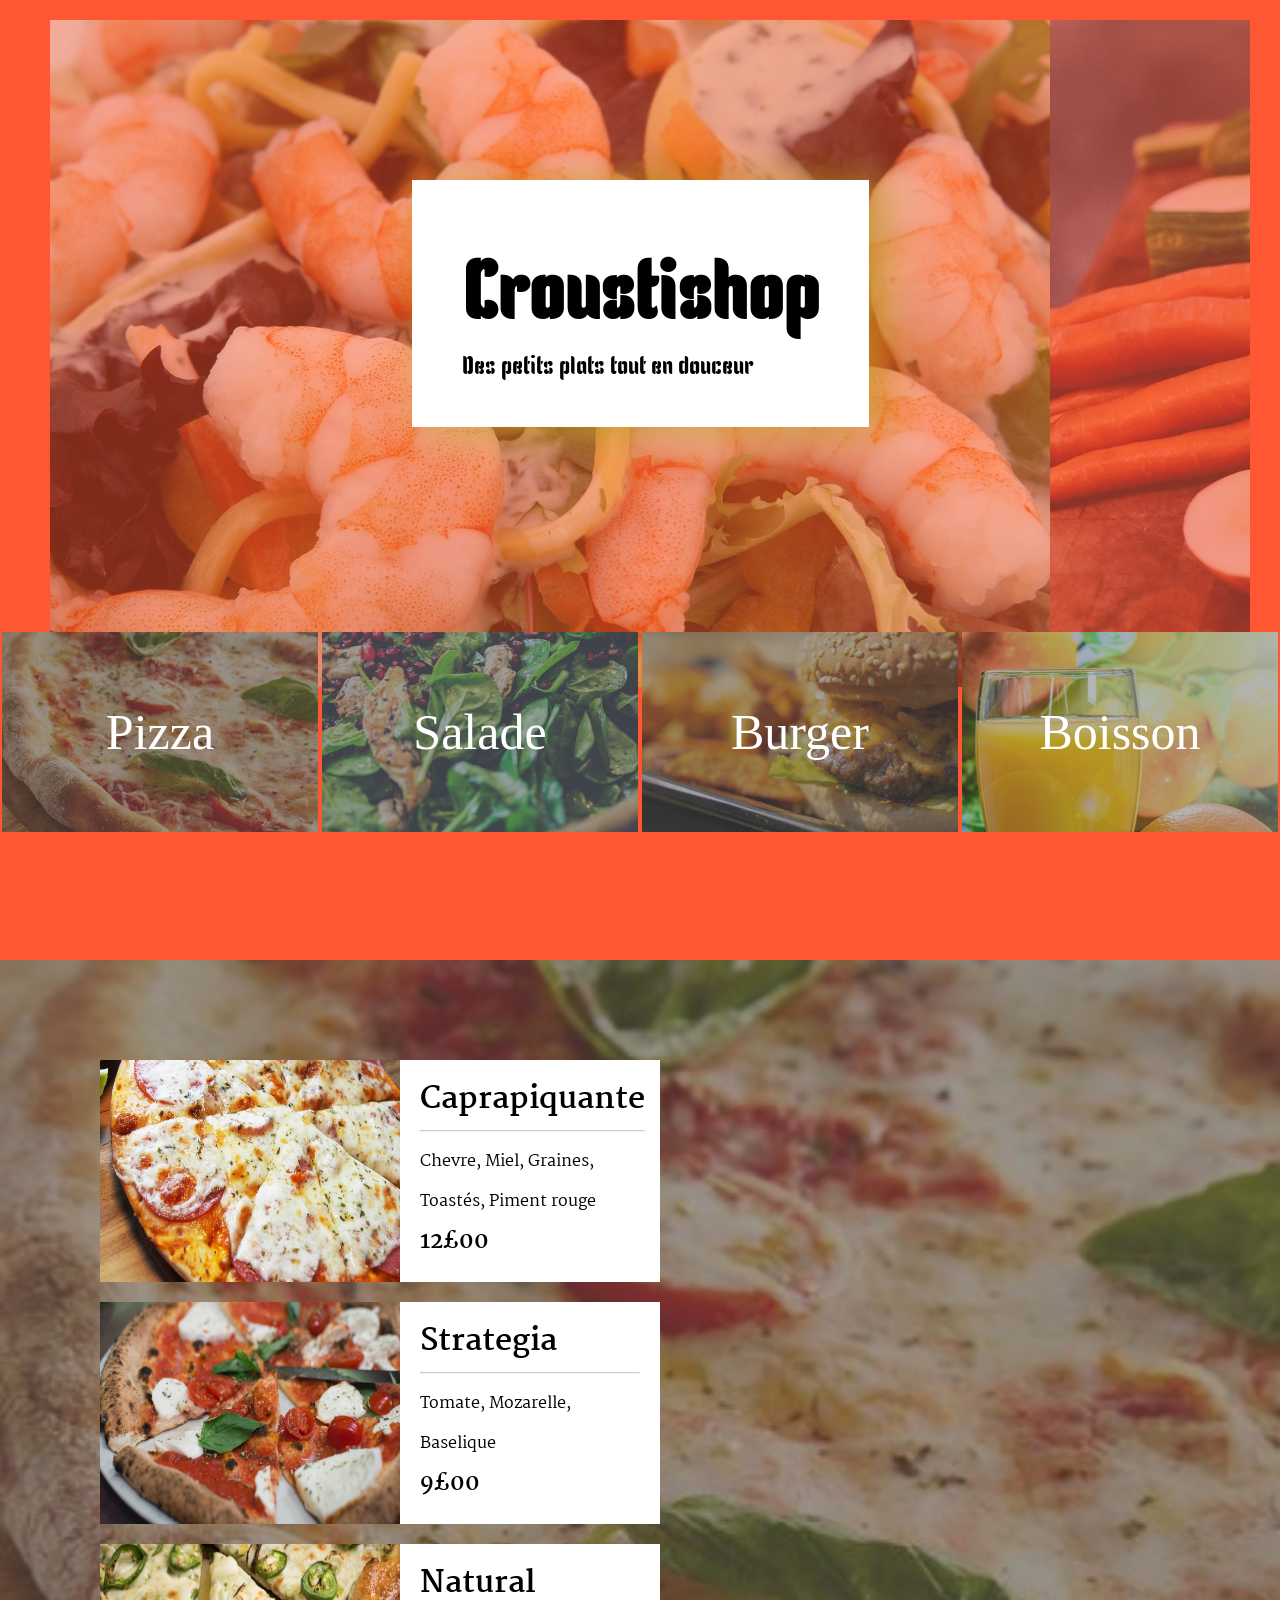
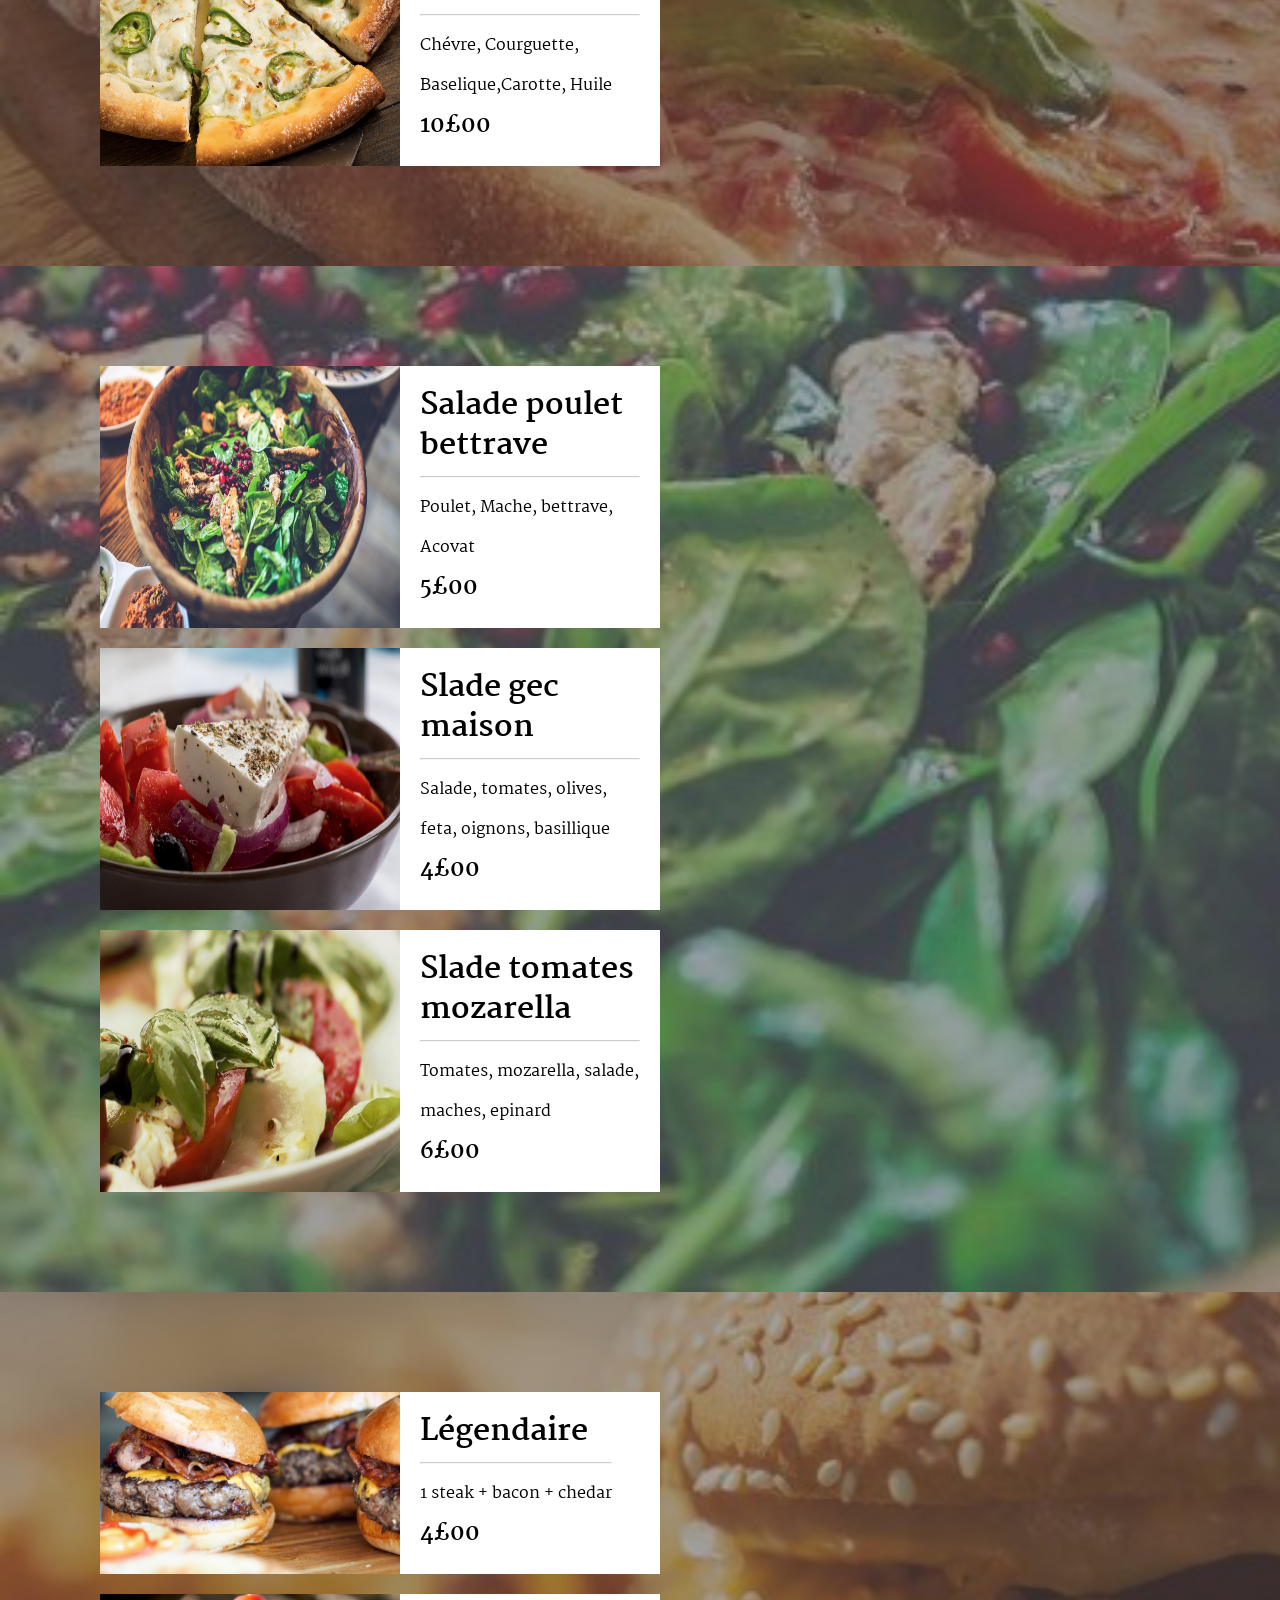
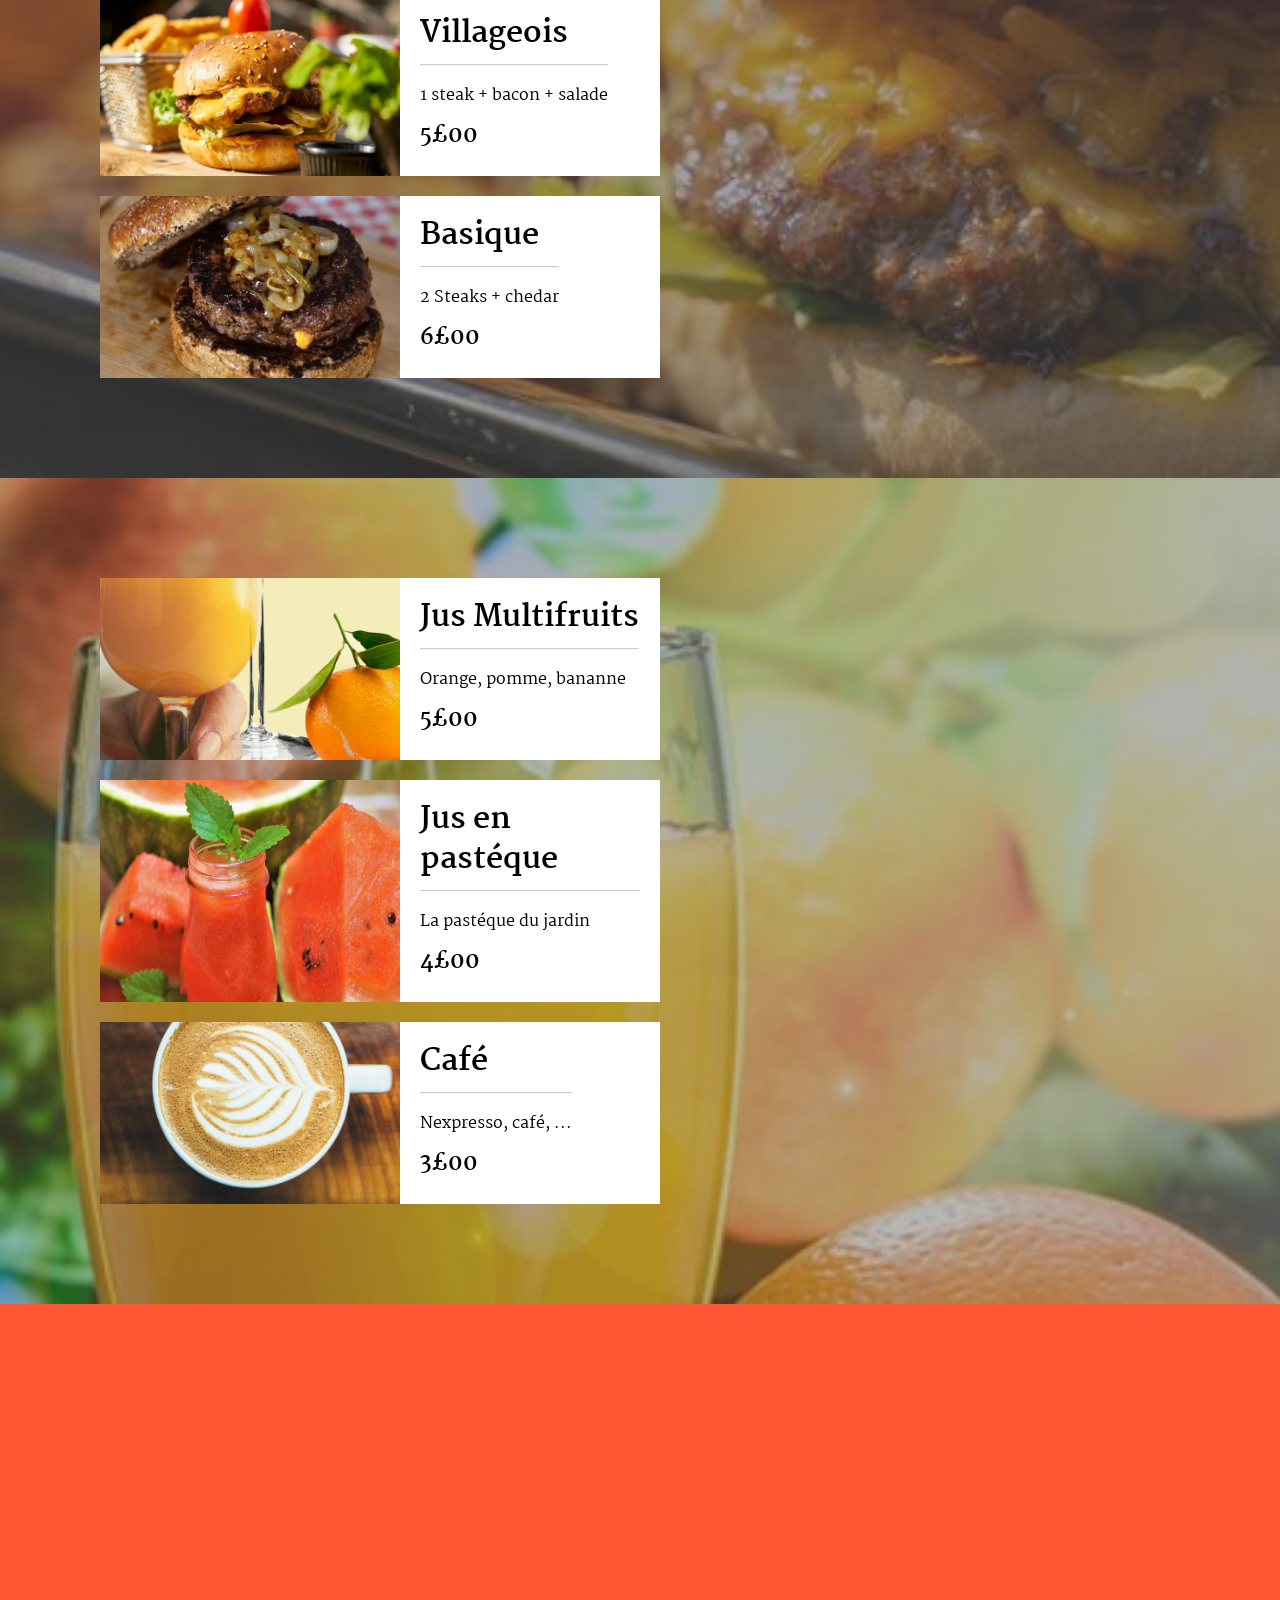
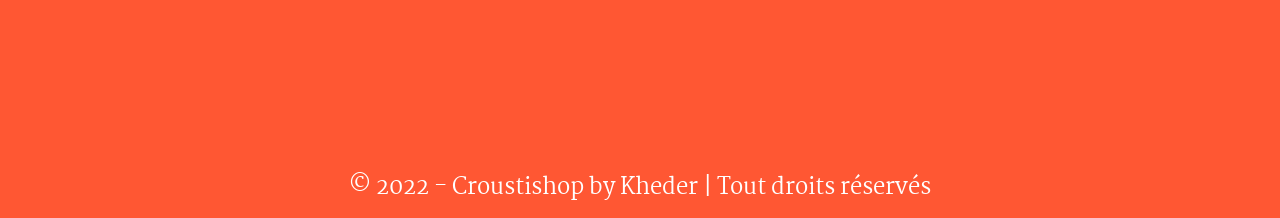
==== home.html @ b2a71087 "heroku" ====
<!DOCTYPE html>
<html lang="fr">

<head>
    <meta charset="UTF-8">
    <meta http-equiv="X-UA-Compatible" content="IE=edge">
    <meta name="viewport" content="width=device-width, initial-scale=1.0">
    <link rel="stylesheet" href="/css/normalize.css">

    <link rel="stylesheet" href="/css/styles.css">
    <script src="/js/stickyscroll.js"></script>
    <title>Livraison de Repas</title>

</head>

<body>
    <header>
        <div class="boxTitle">
            <h1> Croustishop </h1>
            <p> Des petits plats tout en douceur</p>
        </div>

        <div class="slider">
            <div class="slides">
                <div class="slide"><img src="/images/1.jpg"></div>
                <div class="slide"><img src="/images/2.jpg"></div>
                <div class="slide"><img src="/images/3.jpg"></div>
                <div class="slide"><img src="/images/4.jpg"></div>

            </div>
        </div>
    </header>
    <!-- MENU  de navigation -->

    <div id="sticky-header" class="container ">
        <nav class="menu ">
            <ul>
                <li class=" navItems pizza"><a href="#pizza">Pizza</a> </li>
                <li class="navItems salade"><a href="#salade">Salade</a> </li>
                <li class="navItems burger"><a href="#burger">Burger</a> </li>
                <li class="navItems boisson"><a href="#boisson">Boisson</a> </li>
            </ul>
        </nav>

    </div>

    <!--sections-->
    <main id="main">
        <section id="pizza" class="pizza">
            <div class="items">

                <img src="/images/pizza1.jpg" alt="pizza1">
                <div class="item-infos">
                    <h3>Caprapiquante</h3>
                    <hr>

                    <p>Chevre, Miel, Graines, Toastés, Piment rouge</p>
                    <p class="price">12£00</p>
                </div>
            </div>
            <div class="items">

                <img src="/images/pizza2.jpg" alt="pizza2">
                <div class="item-infos">
                    <h3> Strategia</h3>
                    <hr>
                    <p> Tomate, Mozarelle, Baselique</p>
                    <p class="price">9£00</p>
                </div>
            </div>
            <div class="items">


                <img src="/images/pizza3.jpg" alt="pizza3">
                <div class="item-infos">
                    <h3> Natural</h3>
                    <hr>

                    <p> Chévre, Courguette, Baselique,Carotte, Huile</p>
                    <p class="price">10£00</p>
                </div>
            </div>

        </section>
        <section id="salade" class="salade">
            <div class="items">

                <img src="/images/salade1.jpg" alt="salade1">
                <div class="item-infos">
                    <h3>Salade poulet bettrave</h3>
                    <hr>

                    <p>Poulet, Mache, bettrave, Acovat</p>
                    <p class="price">5£00</p>
                </div>
            </div>
            <div class="items">

                <img src="/images/salade2.jpg" alt="salade2">
                <div class="item-infos">
                    <h3> Slade gec maison</h3>
                    <hr>
                    <p> Salade, tomates, olives, feta, oignons, basillique</p>
                    <p class="price">4£00</p>
                </div>
            </div>
            <div class="items">


                <img src="/images/salade3.jpg" alt="salade3">
                <div class="item-infos">
                    <h3> Slade tomates mozarella</h3>
                    <hr>

                    <p> Tomates, mozarella, salade, maches, epinard</p>
                    <p class="price">6£00</p>
                </div>
            </div>

        </section>
        <section id="burger" class="burger">
            <div class="items">

                <img src="/images/burger1.jpg" alt="burger1">
                <div class="item-infos">
                    <h3>Légendaire</h3>
                    <hr>

                    <p>1 steak + bacon + chedar</p>
                    <p class="price">4£00</p>
                </div>
            </div>
            <div class="items">

                <img src="/images/burger2.jpg" alt="burger2">
                <div class="item-infos">
                    <h3> Villageois</h3>
                    <hr>
                    <p> 1 steak + bacon + salade</p>
                    <p class="price">5£00</p>
                </div>
            </div>
            <div class="items">


                <img src="/images/burger3.jpg" alt="burger3">
                <div class="item-infos">
                    <h3> Basique</h3>
                    <hr>

                    <p> 2 Steaks + chedar</p>
                    <p class="price">6£00</p>
                </div>
            </div>

        </section>
        <section id="boisson" class="boisson">
            <div class="items">

                <img src="/images/boisson1.jpg" alt="boisson1">
                <div class="item-infos">
                    <h3>Jus Multifruits</h3>
                    <hr>

                    <p>Orange, pomme, bananne</p>
                    <p class="price">5£00</p>
                </div>
            </div>
            <div class="items">

                <img src="/images/boisson2.jpg" alt="boisson2">
                <div class="item-infos">
                    <h3> Jus en pastéque</h3>
                    <hr>
                    <p> La pastéque du jardin</p>
                    <p class="price">4£00</p>
                </div>
            </div>
            <div class="items">


                <img src="/images/boisson3.jpg" alt="boisson3">
                <div class="item-infos">
                    <h3> Café</h3>
                    <hr>

                    <p> Nexpresso, café, ...</p>
                    <p class="price">3£00</p>
                </div>
            </div>

        </section>

    </main>
</body>
<footer id="mainFooter">
    
    <iframe src="https://www.google.comgit /maps/embed?pb=!1m14!1m8!1m3!1d1215.8477370203423!2d7.009924806269946!3d43.548428402165804!3m2!1i1024!2i768!4f13.1!3m3!1m2!1s0x12ce81882273aecb%3A0xbd005f6dea4c4a9c!2zT-KAmUtleSBCZWFjaA!5e0!3m2!1sfr!2sfr!4v1588434675888!5m2!1sfr!2sfr" width="100%" height="450" frameborder="0" style="border:0;" allowfullscreen="" aria-hidden="false" tabindex="0"></iframe>

    <p>&copy; 2022 - Croustishop by Kheder | Tout droits réservés</p>
</footer>

</html>
---- css/styles.css ----
@import url('https://fonts.googleapis.com/css2?family=Kenia&display=swap');
@import url('https://fonts.googleapis.com/css2?family=Martel:wght@700&display=swap');
*{
    margin: 0;
    padding: 0;
}
html{
    scroll-behavior: smooth;
}
body{
    background-color: #FF5733;
    margin: 0 0 ;
    line-height: 20px;
    
  
}
header{
    display: flex;
    flex-direction: column;
    justify-content: center;
    align-items: center;
    padding-left: 30px;
    padding-right: 30px;
    

}
div.boxTitle {
   background-color: white;
   font-family: 'Kenia', cursive;
   position: absolute;
   z-index: 999;
   padding: 50px;
   top:180px;
   box-shadow: 14px 4px 36px 3px rgba(189,163,36,0.66);}
header h1{
    font-size: 80px;
align-items: center;
}
header p{
    font-size: 25px;
    align-items: center;

}
/* SLIDER */
div.slider{
 width: 100%;
    overflow: hidden;
   
}





div.slides{
    display: flex;
    flex-direction: row;
    animation: glisse 10s infinite ease;
    width: calc(500px *4);
    height: 720px;
    padding: 20px;
}
.slide{
    opacity: 0.5;
}
/*menu*/
.container{
    justify-content: center;
    transform: translateY(-130px);
    display: flex;
    flex-direction: row;
} 
nav.menu{
    width: calc(500px *4);
    height:200px;


}

 .sticky nav.menu ul{
  
    flex-direction: column;

}
nav.menu ul{
    display: flex;
    flex-direction: row;
}
 nav.menu ul li  {
    list-style-type: none;
    display: flex;
    align-items: center;
    justify-content: center;
    transition: 0.3s all;
    width: calc(500px *4);
   
    
   
}
.sticky, nav.menu ul li  {
   width:200px;
    margin: 2px;
    height:200px;


}
.sticky nav.menu ul li a  {
    font-size: 20px;
    color: white;
    text-decoration: none;
     
 
 }
nav.menu ul li:hover {
    transform: scale(0.9);
    transition: 0.3s all;
}
nav.menu ul li a {
    font-size: 50px;
    color: white;
    text-decoration: none;
  

}
.navItems{
    flex: 1;
    height: 300px;
    

}
.pizza{
    background-image: url("/images/pizza-banner.jpg");
    background-repeat: none;
    background-size: cover;
}

.boisson{
background-image: url("/images/boisson-banner.jpg");
background-repeat: none;
background-size: cover;

}
.salade{
    background-image: url("/images/salad-banner.jpg");
    background-repeat: none;
    background-size: cover;

}
.burger{
    background-image: url("/images/burger-banner.jpg");
    background-repeat: none;
    background-size: cover;

}
/* section plat */
.items{
    background-color: white;
    margin: 20px;
    display: flex;
    cursor: pointer;
    transition: 0.3s all;
    width: 50%;
   justify-items: center;

}
.items:hover{
    transform: scale(1.1);
    transition: 0.3s all;
   box-shadow: 17px 33px 13px -8px rgba(0,0,0,0.25)
   ; 
  

}
.item-infos{
    padding: 20px;
    line-height: 40px;
    font-family: 'Martel', serif;
}
.item-infos hr {
    margin: 10px 0 10px 0;
    opacity: 0.5;
}
.item-infos h3{
    font-size: 30px;
}

p.price{
    font-weight: bold;
    font-size: 22px;
}
section{
    padding: 80px;
}
section img{
   width: 300px;
   
}
.sticky{
    position: fixed;
    width: 500px;
    top: 30vh;
    right: 50px;
    transform: translateY(10px);
    transition: 0.6s all;
   
   
}
.sticky + #main {
    padding-top: 200px;
}
#mainFooter{
    font-size: 22px;
    text-align: center;
    color: white;
    padding: 20px;
    font-family: 'Martel', serif;
}
@keyframes glisse{
    0%{
        transform: translateX(0);
    }
    10%{
        transform: translateX(0);
    }
    
    33%{
        transform: translateX(-500px);
    }
    43%{
        transform: translateX(-500px);
    }
    66%{
        transform: translateX(-1000px);
    }
    76%{
        transform: translateX(-1000px);
    }
    100%{
        transform: translateX(0);
    }
}
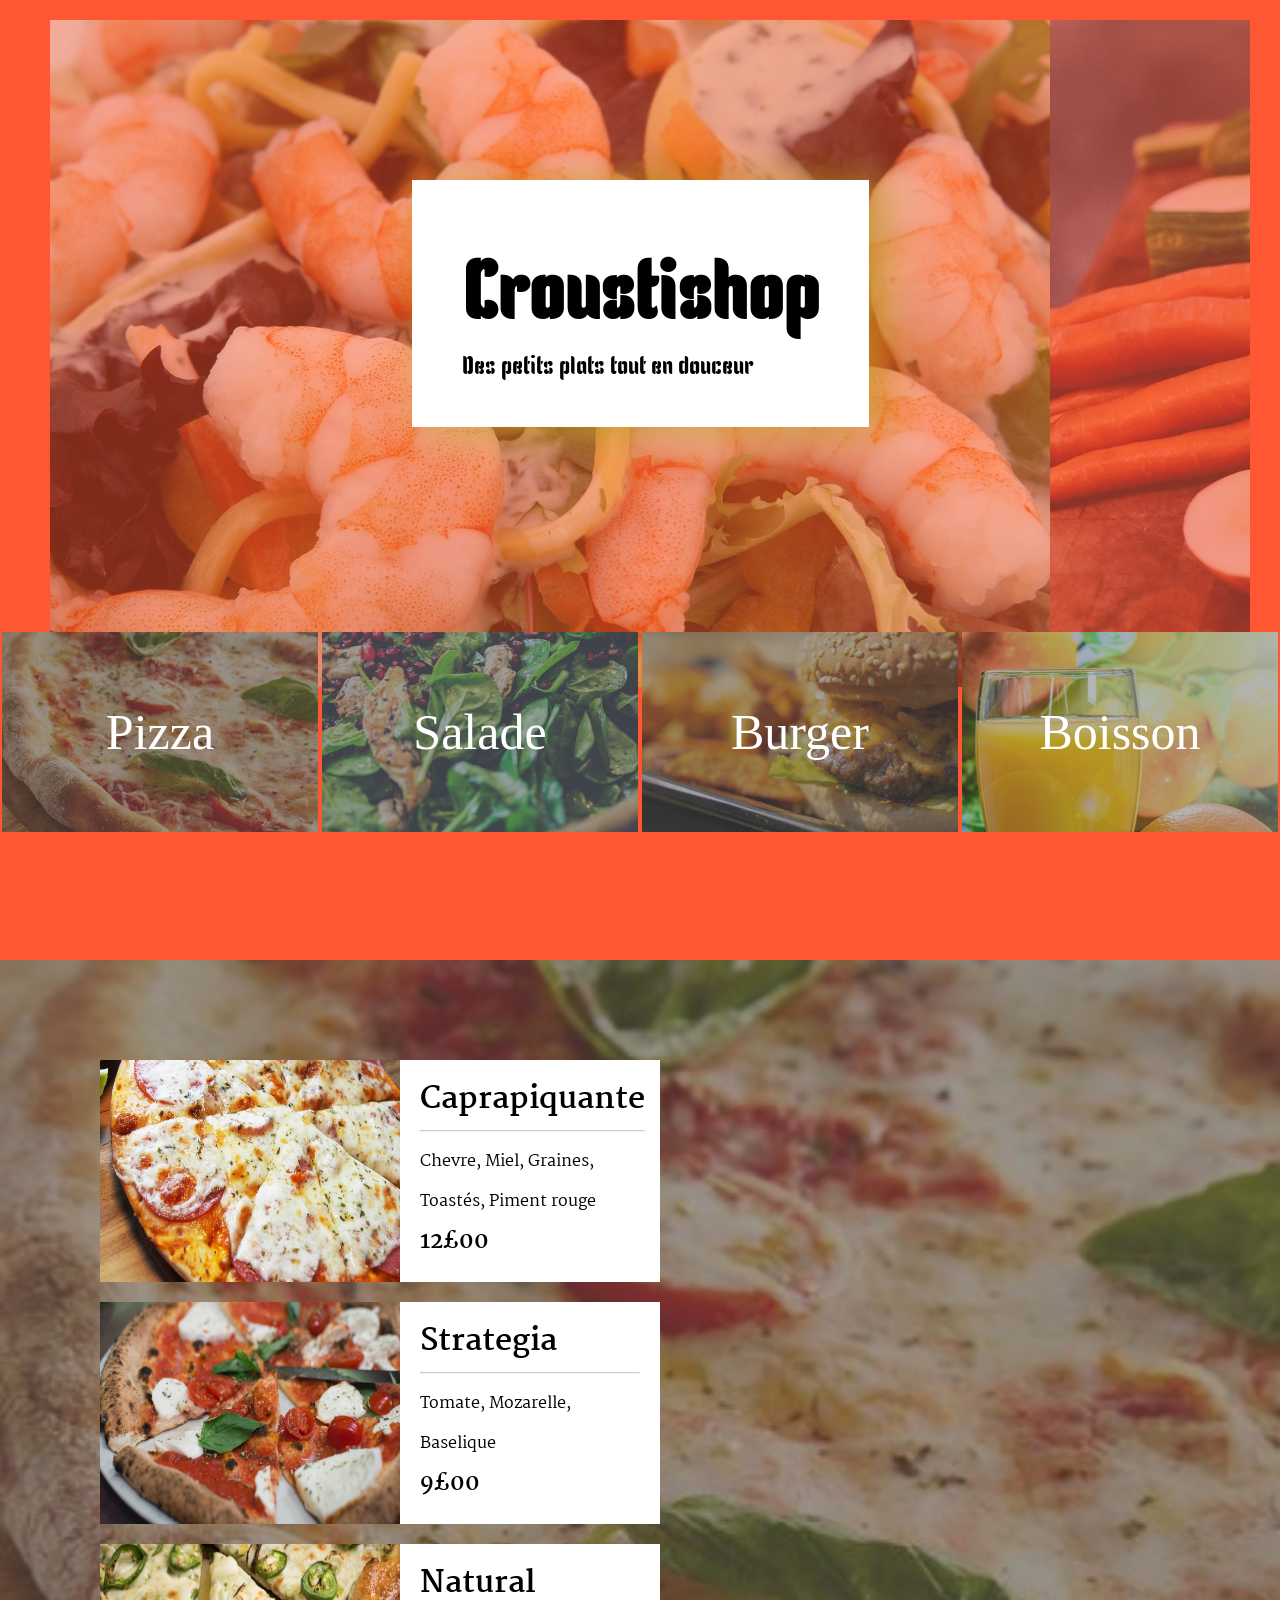
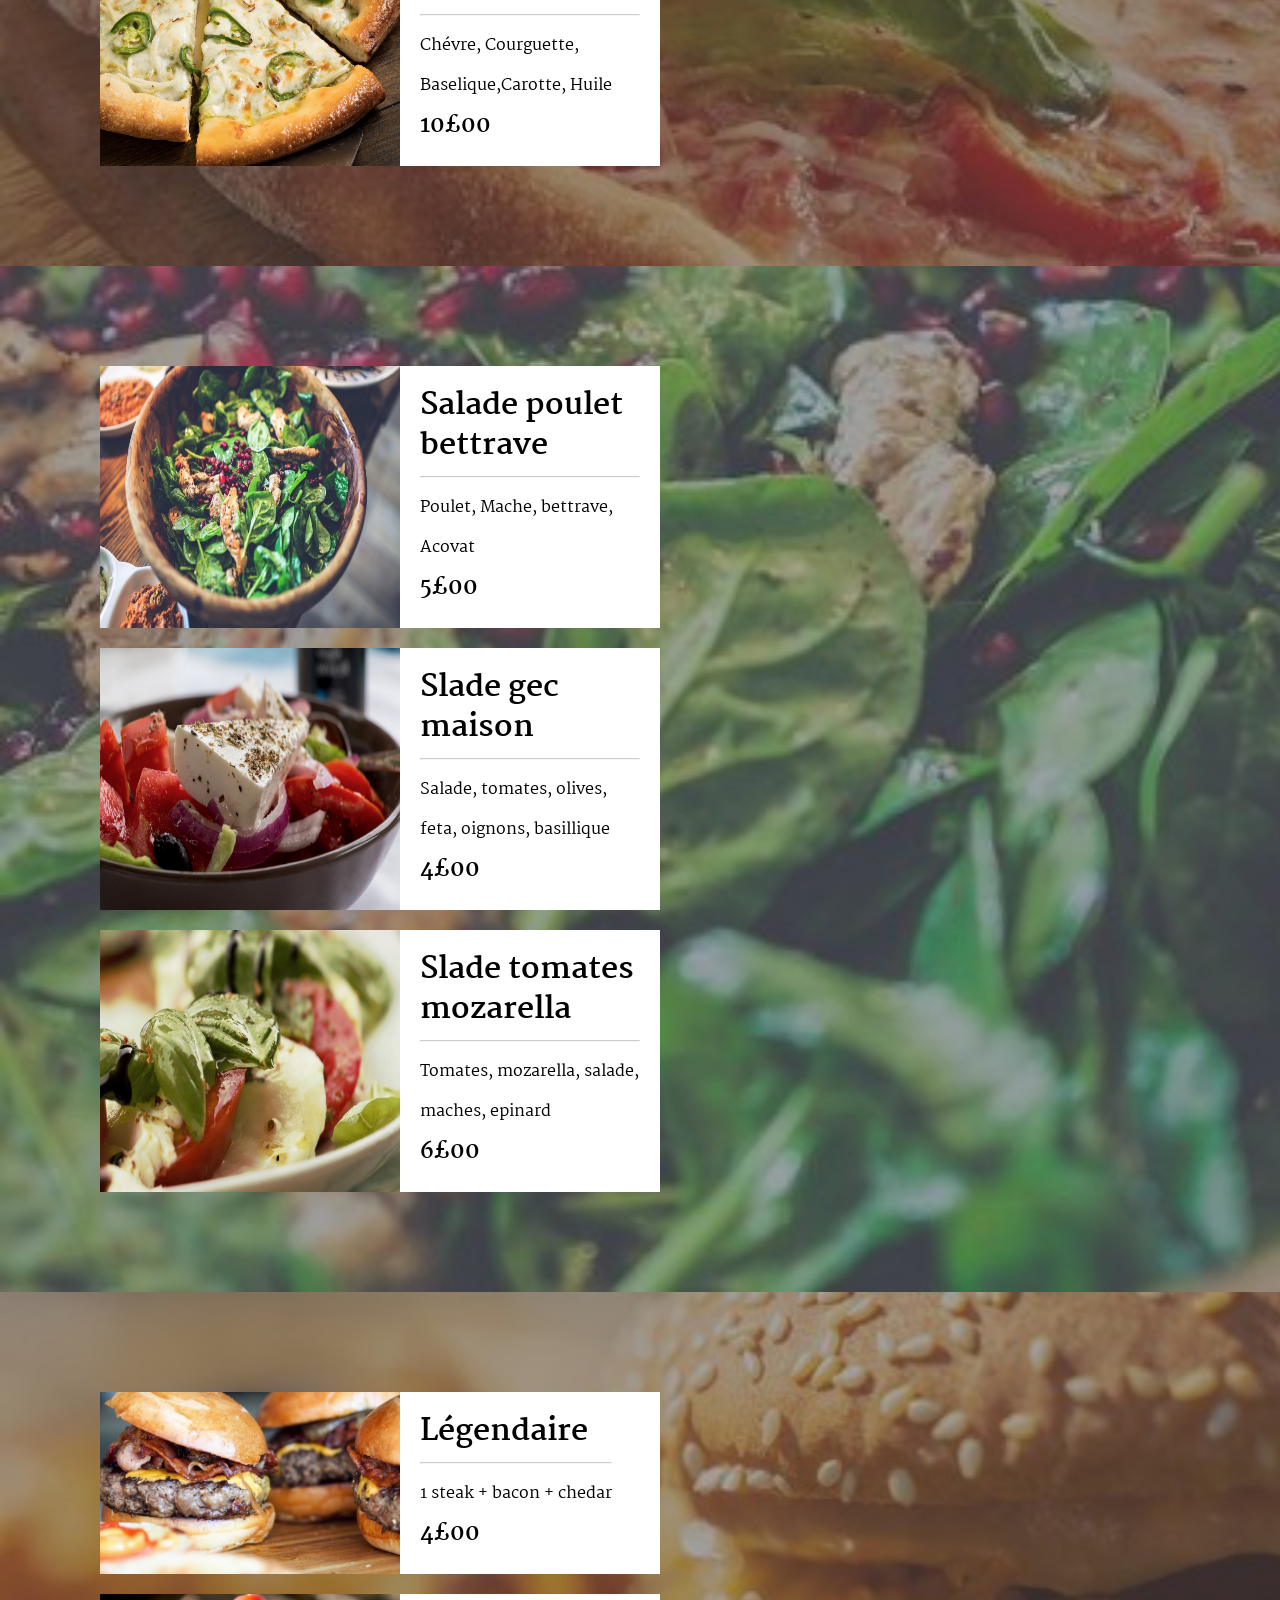
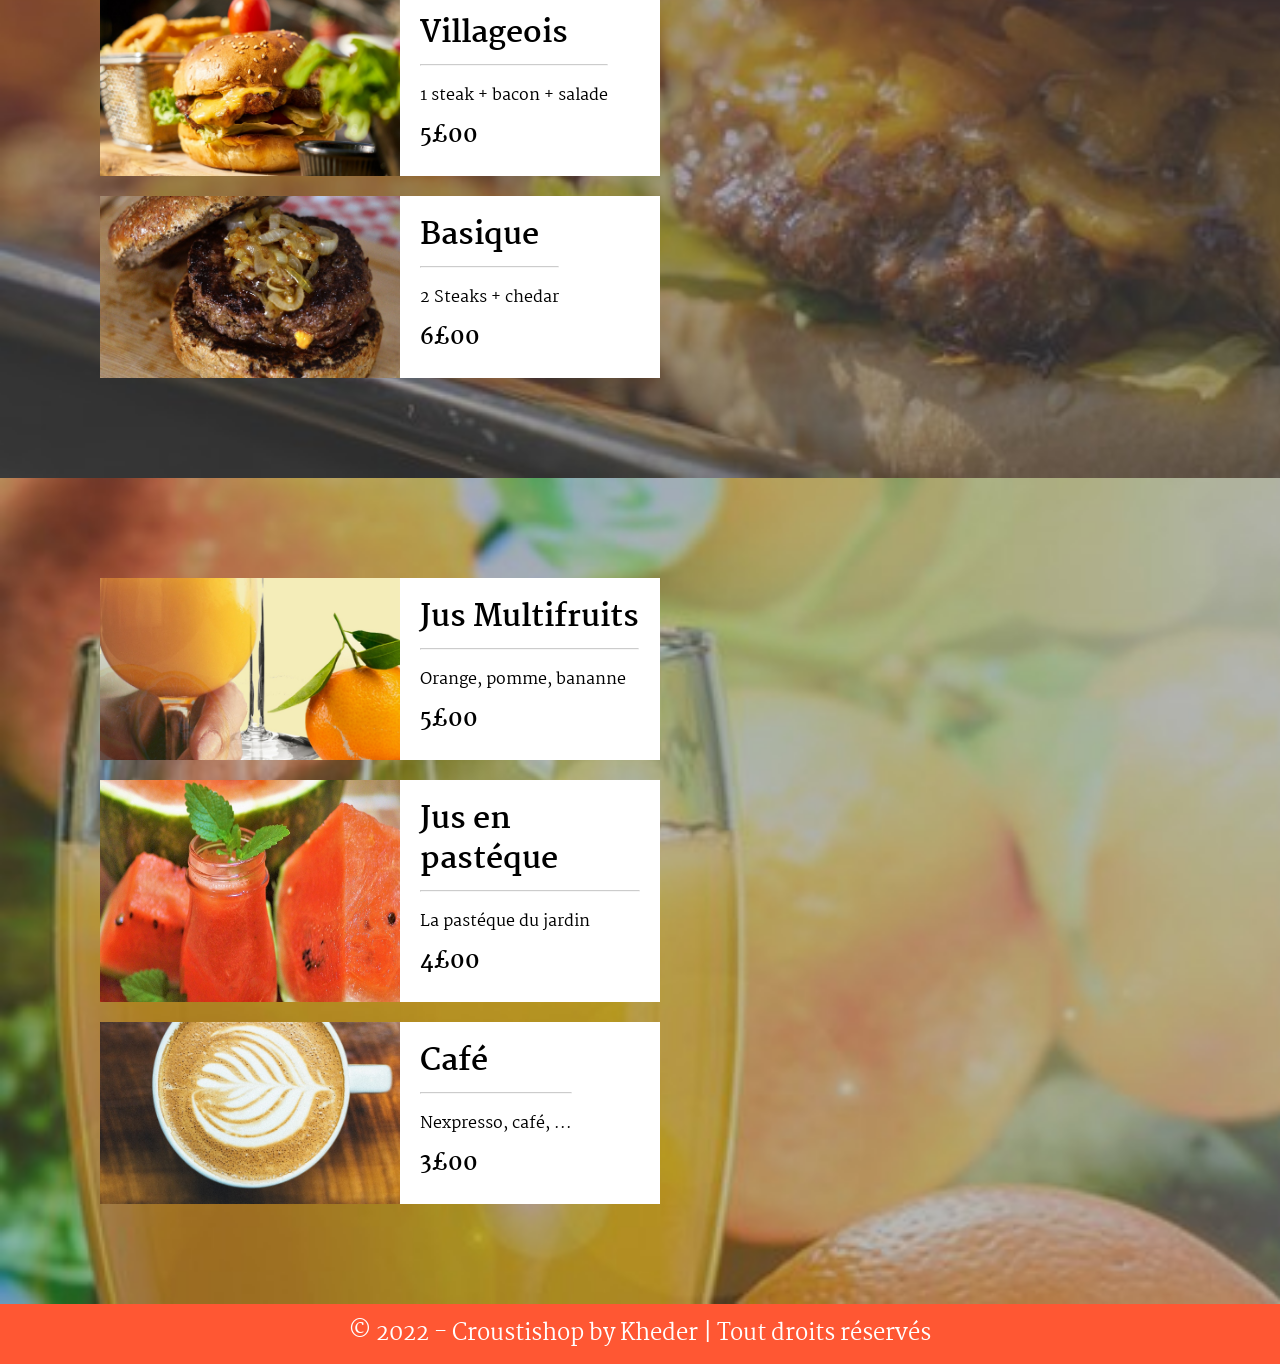
==== commit 19f10859: "deployment" ====
--- a/home.html
+++ b/home.html
@@ -195,7 +195,6 @@
 </body>
 <footer id="mainFooter">
     
-    <iframe src="https://www.google.comgit /maps/embed?pb=!1m14!1m8!1m3!1d1215.8477370203423!2d7.009924806269946!3d43.548428402165804!3m2!1i1024!2i768!4f13.1!3m3!1m2!1s0x12ce81882273aecb%3A0xbd005f6dea4c4a9c!2zT-KAmUtleSBCZWFjaA!5e0!3m2!1sfr!2sfr!4v1588434675888!5m2!1sfr!2sfr" width="100%" height="450" frameborder="0" style="border:0;" allowfullscreen="" aria-hidden="false" tabindex="0"></iframe>
 
     <p>&copy; 2022 - Croustishop by Kheder | Tout droits réservés</p>
 </footer>
